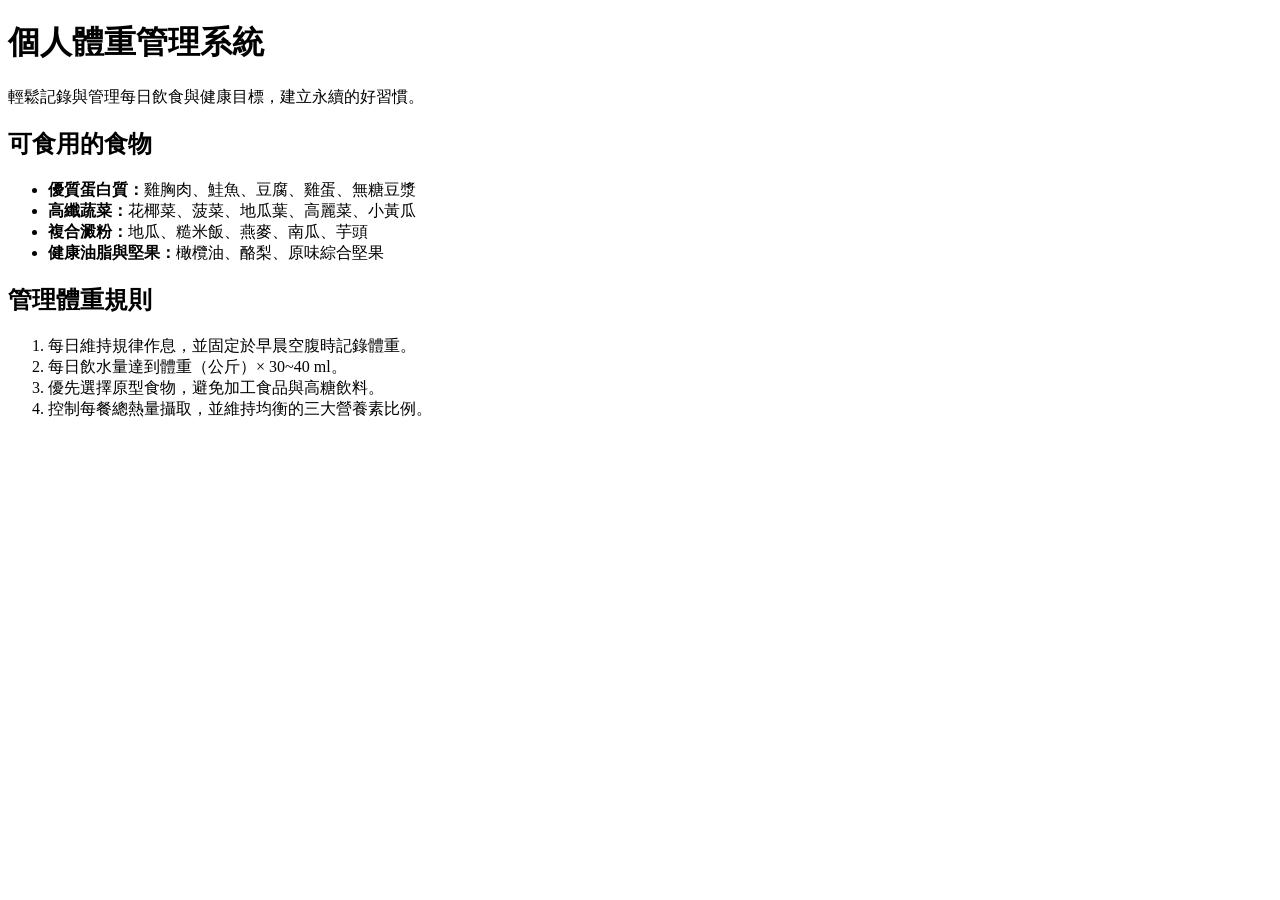
==== index.html @ 36892ec7 "Add initial HTML structure for weight management system" ====
<!DOCTYPE html>
<html lang="zh-TW">
<head>
    <meta charset="UTF-8">
    <meta name="viewport" content="width=device-width, initial-scale=1.0">
    <title>個人體重管理系統</title>
    <link rel="stylesheet" href="style.css">
</head>
<body>

    <header class="header">
        <div class="container">
            <h1 class="site-title">個人體重管理系統</h1>
            <p class="tagline">輕鬆記錄與管理每日飲食與健康目標，建立永續的好習慣。</p>
        </div>
    </header>

    <main class="container content">
        
        <!-- 可食用的食物 -->
        <section class="card">
            <h2>可食用的食物</h2>
            <ul class="food-list">
                <li>
                    <strong>優質蛋白質：</strong>雞胸肉、鮭魚、豆腐、雞蛋、無糖豆漿
                </li>
                <li>
                    <strong>高纖蔬菜：</strong>花椰菜、菠菜、地瓜葉、高麗菜、小黃瓜
                </li>
                <li>
                    <strong>複合澱粉：</strong>地瓜、糙米飯、燕麥、南瓜、芋頭
                </li>
                <li>
                    <strong>健康油脂與堅果：</strong>橄欖油、酪梨、原味綜合堅果
                </li>
            </ul>
        </section>

        <!-- 管理體重規則 -->
        <section class="card">
            <h2>管理體重規則</h2>
            <ol class="rules-list">
                <li>每日維持規律作息，並固定於早晨空腹時記錄體重。</li>
                <li>每日飲水量達到體重（公斤）× 30~40 ml。</li>
                <li>優先選擇原型食物，避免加工食品與高糖飲料。</li>
                <li>控制每餐總熱量攝取，並維持均衡的三大營養素比例。</li>
            </ol>
        </section>

    </main>

    <script>
        // JavaScript 程式碼
        document.addEventListener('DOMContentLoaded', () => {
            console.log('個人體重管理系統首頁載入完成');
        });
    </script>
</body>
</html>
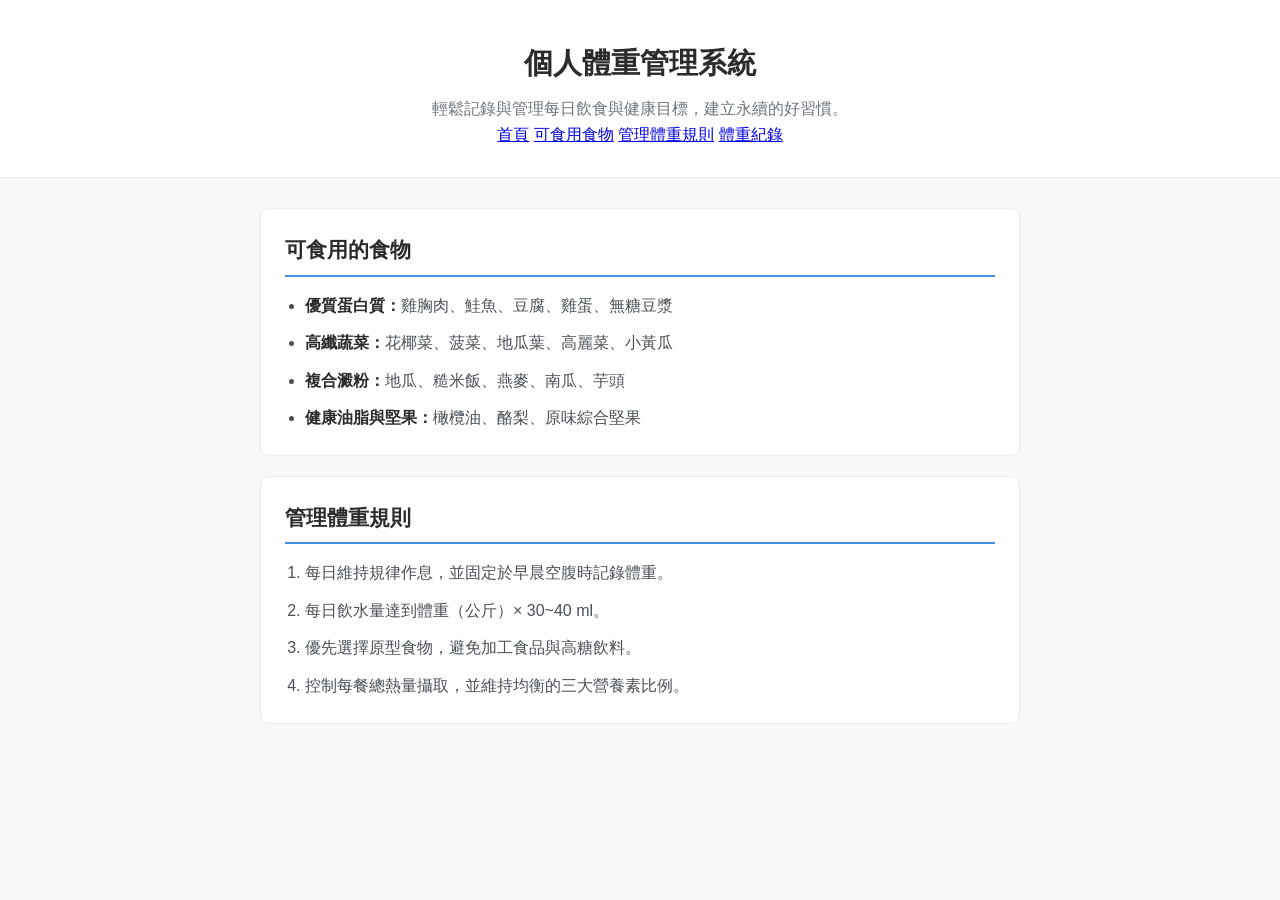
==== commit 9dd95269: "Update index.html" ====
--- a/index.html
+++ b/index.html
@@ -12,6 +12,12 @@
         <div class="container">
             <h1 class="site-title">個人體重管理系統</h1>
             <p class="tagline">輕鬆記錄與管理每日飲食與健康目標，建立永續的好習慣。</p>
+            <nav class="nav-bar">
+                <a href="index.html" class="nav-link active">首頁</a>
+                <a href="food.html" class="nav-link">可食用食物</a>
+                <a href="rules.html" class="nav-link">管理體重規則</a>
+                <a href="record.html" class="nav-link">體重紀錄</a>
+            </nav>
         </div>
     </header>
 
--- a/style.css
+++ b/style.css
@@ -0,0 +1,105 @@
+/* 全局基礎樣式 */
+* {
+    box-sizing: border-box;
+    margin: 0;
+    padding: 0;
+}
+
+body {
+    font-family: -apple-system, BlinkMacSystemFont, "Segoe UI", Roboto, "Helvetica Neue", Arial, sans-serif;
+    line-height: 1.6;
+    background-color: #f8f9fa;
+    color: #333333;
+    padding-bottom: 40px;
+}
+
+/* 容器寬度與響應式邊距 */
+.container {
+    width: 100%;
+    max-width: 800px;
+    margin: 0 auto;
+    padding: 0 20px;
+}
+
+/* 頁首樣式 */
+.header {
+    background-color: #ffffff;
+    border-bottom: 1px solid #e9ecef;
+    padding: 40px 0 30px;
+    text-align: center;
+    margin-bottom: 30px;
+}
+
+.site-title {
+    font-size: 1.8rem;
+    color: #2b2b2b;
+    margin-bottom: 10px;
+}
+
+.tagline {
+    font-size: 1rem;
+    color: #6c757d;
+}
+
+/* 卡片區塊樣式 */
+.content {
+    display: flex;
+    flex-direction: column;
+    gap: 20px;
+}
+
+.card {
+    background: #ffffff;
+    padding: 24px;
+    border-radius: 8px;
+    border: 1px solid #e9ecef;
+}
+
+.card h2 {
+    font-size: 1.3rem;
+    color: #2b2b2b;
+    margin-bottom: 16px;
+    padding-bottom: 8px;
+    border-bottom: 2px solid #4a90e2;
+}
+
+/* 列表樣式 */
+.food-list, .rules-list {
+    padding-left: 20px;
+}
+
+.food-list li, .rules-list li {
+    margin-bottom: 12px;
+    color: #495057;
+}
+
+.food-list li:last-child, .rules-list li:last-child {
+    margin-bottom: 0;
+}
+
+.food-list strong {
+    color: #2b2b2b;
+}
+
+/* 手機版微調 */
+@media (max-width: 480px) {
+    .header {
+        padding: 30px 0 20px;
+    }
+
+    .site-title {
+        font-size: 1.5rem;
+    }
+
+    .tagline {
+        font-size: 0.95rem;
+    }
+
+    .card {
+        padding: 16px;
+    }
+
+    .card h2 {
+        font-size: 1.15rem;
+    }
+}
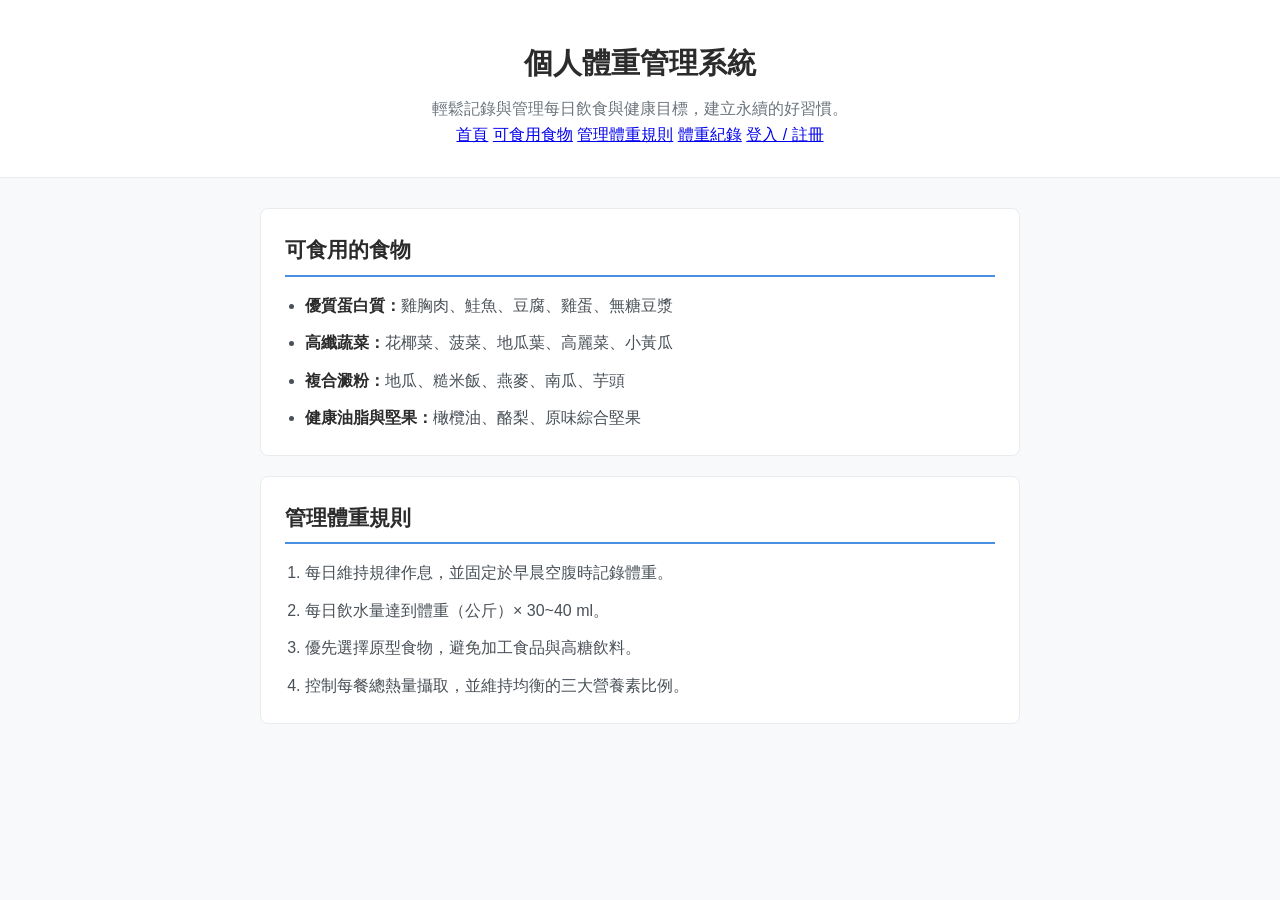
==== commit 74a2a611: "Update index.html" ====
--- a/index.html
+++ b/index.html
@@ -17,6 +17,7 @@
                 <a href="food.html" class="nav-link">可食用食物</a>
                 <a href="rules.html" class="nav-link">管理體重規則</a>
                 <a href="record.html" class="nav-link">體重紀錄</a>
+                <a href="login.html" class="nav-link">登入 / 註冊</a>
             </nav>
         </div>
     </header>
@@ -56,7 +57,6 @@
     </main>
 
     <script>
-        // JavaScript 程式碼
         document.addEventListener('DOMContentLoaded', () => {
             console.log('個人體重管理系統首頁載入完成');
         });
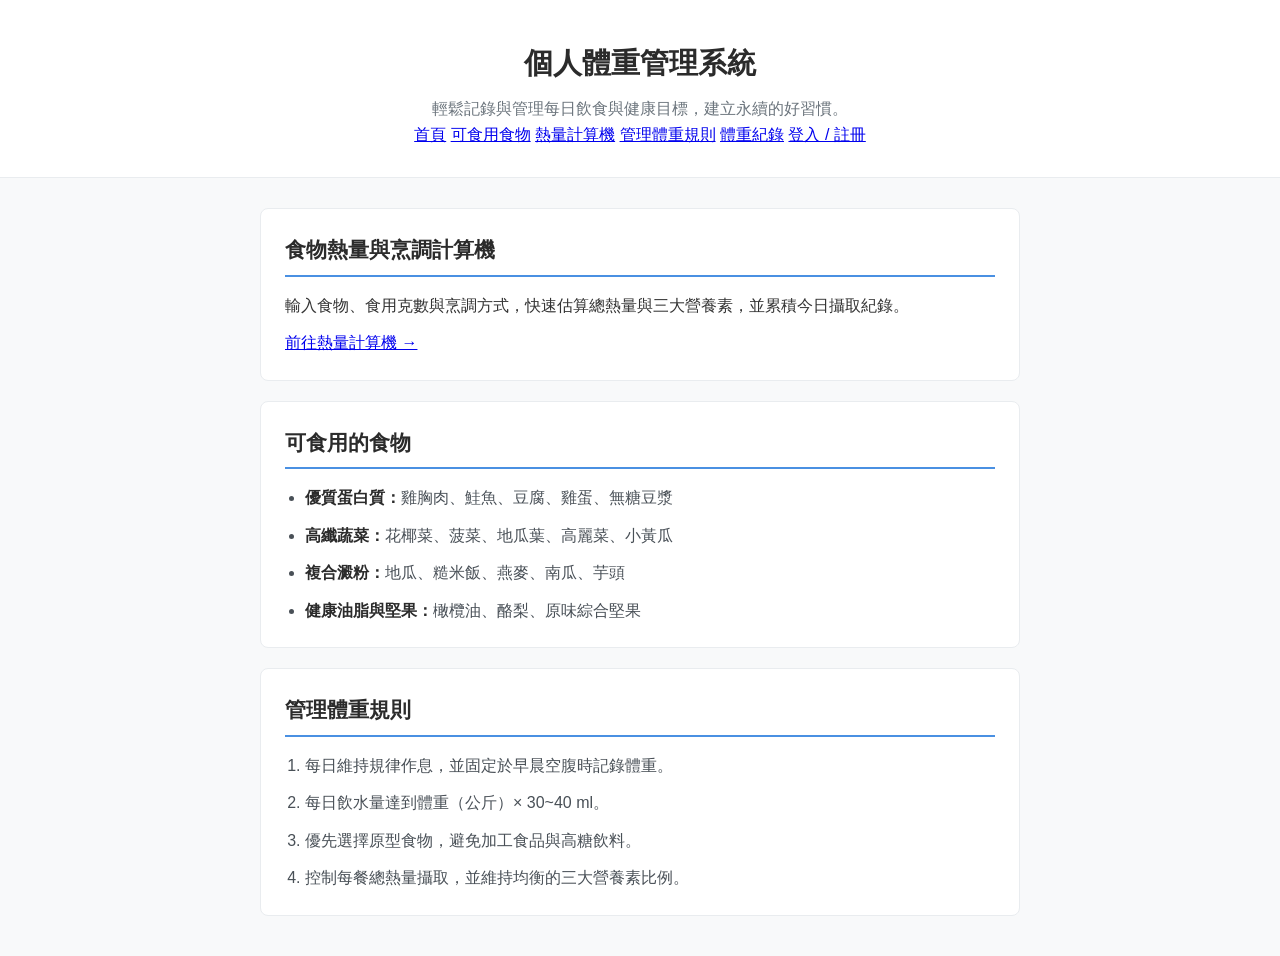
==== commit d6ad8a91: "Add calorie calculator section to index.html Added a section for the calorie calculator with a link." ====
--- a/index.html
+++ b/index.html
@@ -15,6 +15,7 @@
             <nav class="nav-bar">
                 <a href="index.html" class="nav-link active">首頁</a>
                 <a href="food.html" class="nav-link">可食用食物</a>
+                <a href="calculator.html" class="nav-link">熱量計算機</a>
                 <a href="rules.html" class="nav-link">管理體重規則</a>
                 <a href="record.html" class="nav-link">體重紀錄</a>
                 <a href="login.html" class="nav-link">登入 / 註冊</a>
@@ -23,7 +24,16 @@
     </header>
 
     <main class="container content">
-        
+
+        <!-- 熱量計算機快捷入口 -->
+        <section class="card">
+            <h2>食物熱量與烹調計算機</h2>
+            <p>輸入食物、食用克數與烹調方式，快速估算總熱量與三大營養素，並累積今日攝取紀錄。</p>
+            <p style="margin-top: 12px;">
+                <a href="calculator.html" class="nav-link active" style="display: inline-block;">前往熱量計算機 →</a>
+            </p>
+        </section>
+
         <!-- 可食用的食物 -->
         <section class="card">
             <h2>可食用的食物</h2>
